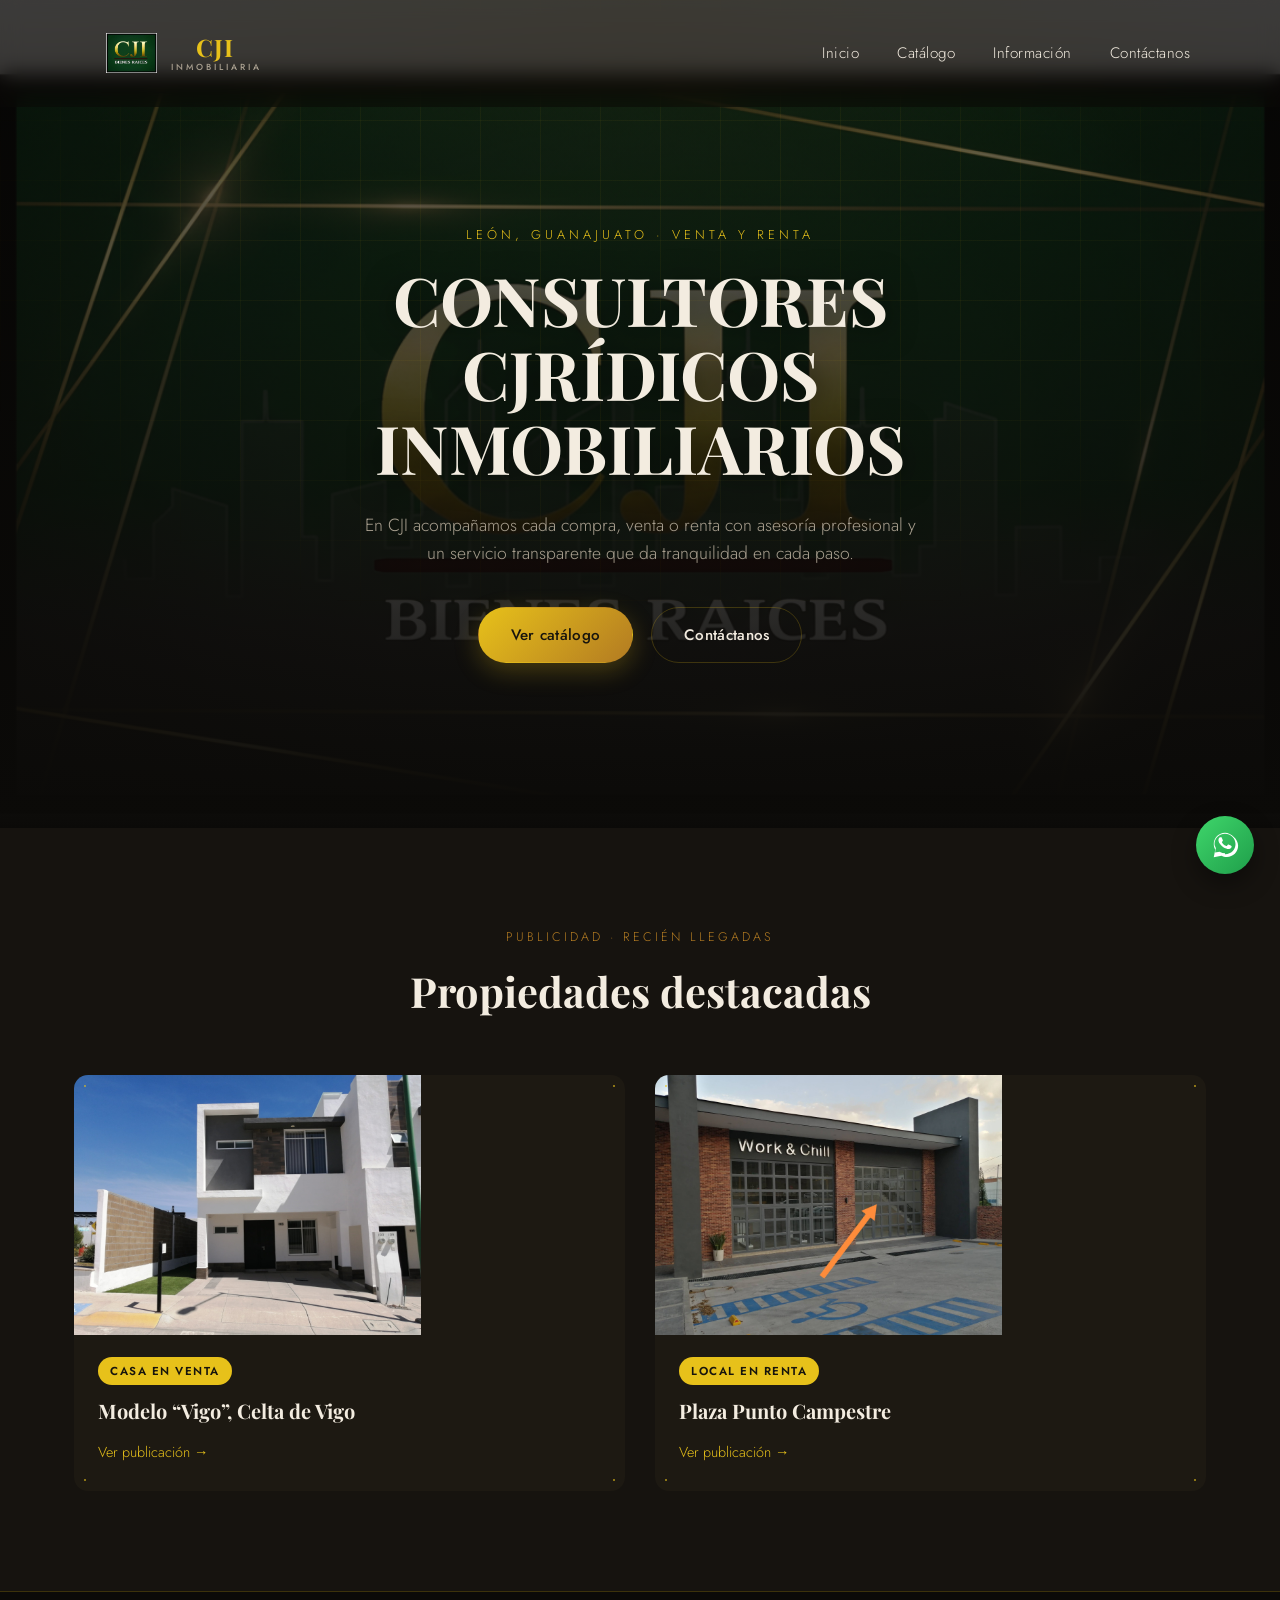
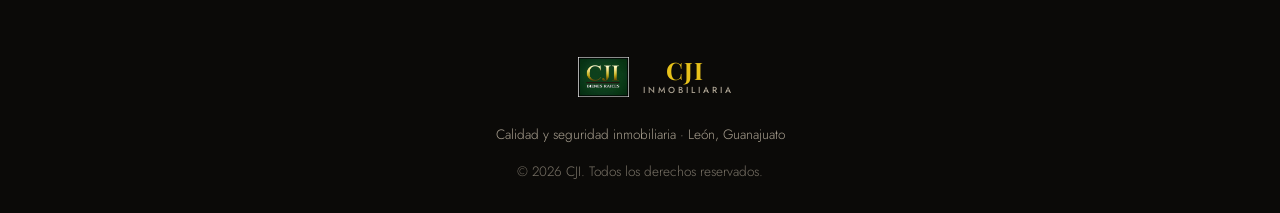
==== index.html @ c04a7f8a "Add files via upload" ====
<!DOCTYPE html>
<html lang="es">
<head>
<meta charset="UTF-8">
<meta name="viewport" content="width=device-width, initial-scale=1.0">
<title>CJI · BIENES RAÍCES</title>
<meta name="description" content="CJI Inmobiliaria en León, Guanajuato. Casas, departamentos, locales, bodegas y terrenos en venta y renta con asesoría profesional y trato transparente.">
<link rel="preconnect" href="https://fonts.googleapis.com">
<link rel="preconnect" href="https://fonts.gstatic.com" crossorigin>
<link href="https://fonts.googleapis.com/css2?family=Playfair+Display:ital,wght@0,500;0,700;1,500&family=Jost:wght@300;400;500;600&display=swap" rel="stylesheet">
<link rel="stylesheet" href="css/style.css">
</head>
<body>
<header class="site-header" id="site-header">

    <div class="header-inner">

        <a href="index.html" class="logo" data-scroll-top aria-label="CJI, ir al inicio">

            <span class="logo-mark" aria-hidden="true">
                <img
                    src="img/LOGO.jpeg"
                    alt=""
                    class="logo-image">
            </span>

           <span class="logo-text">
             <span class="logo-cji">CJI</span>
             <small>Inmobiliaria</small>
           </span>

        </a>

        <nav class="main-nav" id="main-nav" aria-label="Navegación principal">

            <ul>

                <li>
                    <a href="index.html" class="nav-link" data-scroll-top>Inicio</a>
                </li>

                <li class="has-sub">

                    <a href="catalogo.html" class="nav-link">Catálogo</a>

                    <ul class="sub-nav">

                        <li>
                            <a href="catalogo.html?filter=casas" data-filter="casas">Casas</a>
                        </li>

                        <li>
                            <a href="catalogo.html?filter=departamentos" data-filter="departamentos">Departamentos</a>
                        </li>

                        <li>
                            <a href="catalogo.html?filter=locales" data-filter="locales">Locales</a>
                        </li>

                        <li>
                            <a href="catalogo.html?filter=bodegas" data-filter="bodegas">Bodegas</a>
                        </li>

                        <li>
                            <a href="catalogo.html?filter=terrenos" data-filter="terrenos">Terrenos</a>
                        </li>

                    </ul>

                </li>

                <li>
                    <a href="informacion.html" class="nav-link">Información</a>
                </li>

                <li>
                    <a href="contactanos.html" class="nav-link">Contáctanos</a>
                </li>

            </ul>

        </nav>

        <button
            class="menu-toggle"
            id="menu-toggle"
            aria-label="Abrir menú"
            aria-expanded="false"
            aria-controls="main-nav">

            <span></span>
            <span></span>
            <span></span>

        </button>

    </div>

</header>
<main id="inicio">
<!-- ===== HERO ===== -->

    <section class="hero">

        <div class="hero-grid" aria-hidden="true"></div>

        <div class="hero-content">

            <p class="eyebrow">
                León, Guanajuato · Venta y Renta
            </p>

            <h1>
                CONSULTORES CJRÍDICOS<br>
                INMOBILIARIOS
            </h1>

            <p class="hero-sub">
                En CJI acompañamos cada compra, venta o renta con asesoría profesional
                y un servicio transparente que da tranquilidad en cada paso.
            </p>

            <div class="hero-actions">

                <a href="catalogo.html" class="btn btn-primary">
                    Ver catálogo
                </a>

                <a href="contactanos.html" class="btn btn-ghost">
                    Contáctanos
                </a>

            </div>

        </div>

    </section>


    <!-- ===== DESTACADOS ===== -->

    <section class="destacados" aria-label="Propiedades destacadas">

        <div class="section-inner">

            <p class="section-eyebrow">
                Publicidad · Recién llegadas
            </p>

            <h2 class="section-title">
                Propiedades destacadas
            </h2>

            <div class="destacados-grid">


                <!-- CASA DESTACADA -->

                <article class="destacado-card frame">

                    <img
                        src="img/CASA.jpg"
                        alt="Casa modelo Vigo en Fraccionamiento Celta de Vigo"
                        loading="lazy"
                        class="property-click"
                        data-property="casa-vigo">

                    <div class="destacado-info">

                        <span class="tag">
                            Casa en venta
                        </span>

                        <h3>
                            Modelo &ldquo;Vigo&rdquo;, Celta de Vigo
                        </h3>

                        <a
                            href="https://www.facebook.com/share/p/18gUT5gYqZ/"
                            target="_blank"
                            rel="noopener noreferrer"
                            class="text-link">

                            Ver publicación &rarr;

                        </a>

                    </div>

                </article>


                <!-- LOCAL DESTACADO -->

                <article class="destacado-card frame">

                    <img
                        src="img/LOCAL.jpg"
                        alt="Local comercial en Plaza Punto Campestre"
                        loading="lazy"
                        class="property-click"
                        data-property="local-punto-campestre">

                    <div class="destacado-info">

                        <span class="tag">
                            Local en renta
                        </span>

                        <h3>
                            Plaza Punto Campestre
                        </h3>

                        <a
                            href="https://www.facebook.com/share/p/1DKDXQu9YE/"
                            target="_blank"
                            rel="noopener noreferrer"
                            class="text-link">

                            Ver publicación &rarr;

                        </a>

                    </div>

                </article>

            </div>

        </div>

    </section>


    
</main>
    <!-- =====================================================
     VENTANA ESPECIAL DE PROPIEDAD
===================================================== -->

<div
    class="property-modal"
    id="property-modal"
    aria-hidden="true">

    <div
        class="property-modal-overlay"
        id="property-modal-overlay">
    </div>


    <div
        class="property-modal-content"
        role="dialog"
        aria-modal="true"
        aria-labelledby="property-title">


        <button
            class="property-modal-close"
            id="property-modal-close"
            aria-label="Cerrar">

            &times;

        </button>


        <!-- GALERÍA -->

        <div class="property-modal-gallery">


            <div class="property-main-media">

                <img
                    id="property-main-image"
                    src=""
                    alt="">

            </div>


            <div
                class="property-thumbnails"
                id="property-thumbnails">
            </div>


            <!-- VIDEO -->

            <div
                class="property-video"
                id="property-video-container">

                <video
                    id="property-video"
                    controls
                    preload="metadata">

                    <source
                        id="property-video-source"
                        src=""
                        type="video/mp4">

                    Tu navegador no soporta videos.

                </video>

            </div>

        </div>


        <!-- INFORMACIÓN -->

        <div class="property-modal-info">


            <span
                class="tag"
                id="property-type">
            </span>


            <h2 id="property-title"></h2>


            <p
                class="property-modal-location"
                id="property-location">
            </p>


            <p
                class="property-modal-description"
                id="property-description">
            </p>


            <div class="property-modal-actions">


                <a
                    id="property-facebook"
                    href="#"
                    class="btn btn-outline"
                    target="_blank"
                    rel="noopener noreferrer">

                    Ver publicación

                </a>


                <a
                    id="property-whatsapp"
                    href="#"
                    class="btn btn-whatsapp"
                    target="_blank"
                    rel="noopener noreferrer">

                    Preguntar por WhatsApp

                </a>

            </div>

        </div>

    </div>

</div>



</main>

<!-- ===== FOOTER ===== -->

<footer class="site-footer">

    <div class="section-inner footer-inner">

        <div class="logo logo-footer">

            <span class="logo-mark" aria-hidden="true">
                <img
                    src="img/LOGO.jpeg"
                    alt=""
                    class="logo-image">
            </span>

            <span class="logo-text">
                <span class="logo-cji">CJI</span>
                <small>Inmobiliaria</small>
            </span>

        </div>

        <p>
            Calidad y seguridad inmobiliaria · León, Guanajuato
        </p>

        <p class="footer-copy">
            &copy;
            <span id="year"></span>
            CJI. Todos los derechos reservados.
        </p>

    </div>

</footer>



<!-- ===== WHATSAPP FLOTANTE ===== -->

<a
    href="https://wa.me/524774230848"
    class="whatsapp-float"
    target="_blank"
    rel="noopener noreferrer"
    aria-label="Escríbenos por WhatsApp">

    <svg
        viewBox="0 0 32 32"
        fill="currentColor"
        aria-hidden="true">

        <path
            d="M16 3C9.4 3 4 8.4 4 15c0 2.2.6 4.2 1.6 6L4 29l8.2-1.6c1.7.9 3.6 1.4 5.8 1.4 6.6 0 12-5.4 12-12S22.6 3 16 3zm0 21.8c-1.9 0-3.7-.5-5.3-1.4l-.4-.2-4.9.9.9-4.8-.2-.4C5.3 17.3 4.8 16.2 4.8 15 4.8 8.9 9.9 4 16 4s11.2 4.9 11.2 11-4.9 11-11.2 10.8zm6.1-8.2c-.3-.2-2-1-2.3-1.1-.3-.1-.5-.2-.8.2-.2.3-.9 1.1-1.1 1.3-.2.2-.4.2-.7.1-.3-.2-1.4-.5-2.6-1.6-1-.9-1.6-2-1.8-2.3-.2-.3 0-.5.1-.7.1-.1.3-.4.5-.5.1-.2.2-.3.3-.5.1-.2 0-.4 0-.6-.1-.2-.8-1.9-1.1-2.6-.3-.7-.6-.6-.8-.6h-.7c-.2 0-.6.1-.9.4-.3.3-1.2 1.2-1.2 2.8s1.2 3.3 1.4 3.5c.2.3 2.4 3.7 5.9 5.1.8.3 1.5.5 2 .7.8.2 1.6.2 2.2.1.7-.1 2-.8 2.3-1.6.3-.8.3-1.4.2-1.6-.1-.1-.3-.2-.6-.4z"/>

    </svg>

</a>



<script>
(function () {
    var menuToggle = document.getElementById('menu-toggle');
    var mainNav = document.getElementById('main-nav');
    if (menuToggle) menuToggle.addEventListener('click', function () {
        var isOpen = mainNav.classList.toggle('is-open');
        menuToggle.classList.toggle('is-open', isOpen);
        menuToggle.setAttribute('aria-expanded', isOpen ? 'true' : 'false');
    });
    document.querySelectorAll('.main-nav a').forEach(function (link) {
        link.addEventListener('click', function () {
            mainNav.classList.remove('is-open');
            menuToggle.classList.remove('is-open');
            menuToggle.setAttribute('aria-expanded', 'false');
        });
    });
    var header = document.getElementById('site-header');
    document.addEventListener('scroll', function () {
        if (header) header.classList.toggle('is-scrolled', window.scrollY > 12);
    }, {passive:true});
    var year = document.getElementById('year');
    if (year) year.textContent = new Date().getFullYear();
})();
</script>
<script>
(function () {
        var propertyData = {


        /* =========================
           CASA VIGO
        ========================= */

        "casa-vigo": {

            type: "Casa en venta",

            title:
                "Modelo “Vigo”, Celta de Vigo",

            location:
                "Fracc. Celta de Vigo · Blvd. Juan Alonso de Torres #102, entre San Juan Bosco y Mariano Escobedo",

            description:
                "Casas nuevas de dos niveles con tres recámaras muy amplias, sala, comedor, cocina equipada, patio y cochera al frente para dos autos. Diseño moderno y funcional, en un fraccionamiento privado y de acceso controlado, de fácil acceso al poniente de la ciudad. Agenda tu cita y ven a conocer este gran desarrollo.",


            images: [

                "img/CASA.jpg"

                /*
                Agrega más fotos aquí:

                "CASA2.jpg",
                "CASA3.jpg",
                "CASA4.jpg",
                "CASA5.jpg"
                */

            ],


            video: "",


            facebook:
                "https://www.facebook.com/share/p/18gUT5gYqZ/"

        },


        /* =========================
           LOCAL PUNTO CAMPESTRE
        ========================= */

        "local-punto-campestre": {

            type: "Local en renta",

            title:
                "Plaza Punto Campestre",

            location:
                "Blvd. Campestre #1821, Col. Lomas del Campestre",

            description:
                "115 m² en planta baja y mezzanine, con medio baño, estacionamiento común, vigilancia y control de acceso a la plaza. El agua está incluida en la renta. Zona altamente comercial, rodeada de comercios, fraccionamientos residenciales, universidades, oficinas corporativas, bancos y hospitales.",


            images: [

                "img/LOCAL.jpg"

                /*
                Agrega más fotos aquí:

                "LOCAL2.jpg",
                "LOCAL3.jpg",
                "LOCAL4.jpg",
                "LOCAL5.jpg"
                */

            ],


            video: "",


            facebook:
                "https://www.facebook.com/share/p/1DKDXQu9YE/"

        },


        /* =========================
           BODEGA SAN MIGUEL
        ========================= */

        "bodega-san-miguel": {

            type: "Bodega en renta",

            title:
                "Bodega · Col. San Miguel",

            location:
                "Calle Independencia, entre Río Pánuco y Río Balsas, León, Gto.",

            description:
                "Terreno de 2,806 m², con área de bodega de 1,500 m² y estacionamiento de 800 m², además de oficinas y salones adicionales.",


            images: [

                "img/bodega.jpg"

                /*
                Agrega más fotos aquí:

                "bodega2.jpg",
                "bodega3.jpg",
                "bodega4.jpg"
                */

            ],


            video: "",


            facebook:
                "https://www.facebook.com/share/p/18UjENMNji/"

        },


        /* =========================
           TERRENO CELTA
        ========================= */

        "terreno-celta": {

            type: "Terreno en renta",

            title:
                "Terreno comercial",

            location:
                "Blvd. Juan Alonso de Torres #102 Pte., Fracc. Celta de Vigo, entre Blvd. San Juan Bosco y Mariano Escobedo",

            description:
                "902 m² de superficie a pie de bulevar, en zona altamente comercial al poniente de la ciudad.",


            images: [

                "img/terreno.jpg"

                /*
                Agrega más fotos aquí:

                "terreno2.jpg",
                "terreno3.jpg",
                "terreno4.jpg"
                */

            ],


            video: "",


            facebook:
                "https://www.facebook.com/share/p/1B8noux7Kz/"

        }

    };




    var propertyModal = document.getElementById('property-modal');
    var propertyModalClose = document.getElementById('property-modal-close');
    var propertyModalOverlay = document.getElementById('property-modal-overlay');
    var propertyMainImage = document.getElementById('property-main-image');
    var propertyThumbnails = document.getElementById('property-thumbnails');
    var propertyType = document.getElementById('property-type');
    var propertyTitle = document.getElementById('property-title');
    var propertyLocation = document.getElementById('property-location');
    var propertyDescription = document.getElementById('property-description');
    var propertyFacebook = document.getElementById('property-facebook');
    var propertyWhatsapp = document.getElementById('property-whatsapp');
    var propertyVideoContainer = document.getElementById('property-video-container');
    var propertyVideo = document.getElementById('property-video');
    var propertyVideoSource = document.getElementById('property-video-source');

    function openProperty(id) {
        var p = propertyData[id];
        if (!p) return;
        propertyType.textContent = p.type;
        propertyTitle.textContent = p.title;
        propertyLocation.textContent = p.location;
        propertyDescription.textContent = p.description;
        propertyFacebook.href = p.facebook;
        propertyWhatsapp.href = 'https://wa.me/524774230848?text=' + encodeURIComponent('Hola, me interesa la propiedad: ' + p.title);
        propertyMainImage.src = p.images[0];
        propertyMainImage.alt = p.title;
        propertyThumbnails.innerHTML = '';

        p.images.forEach(function (image, index) {
            var t = document.createElement('img');
            t.src = image;
            t.alt = p.title + ' - Foto ' + (index + 1);
            t.className = 'property-thumbnail';
            if (index === 0) t.classList.add('is-active');
            t.addEventListener('click', function () {
                propertyMainImage.src = image;
                document.querySelectorAll('.property-thumbnail').forEach(function (x) { x.classList.remove('is-active'); });
                t.classList.add('is-active');
            });
            propertyThumbnails.appendChild(t);
        });

        if (p.video) {
            propertyVideoContainer.classList.add('is-visible');
            propertyVideoSource.src = p.video;
            propertyVideo.load();
        } else {
            propertyVideoContainer.classList.remove('is-visible');
            propertyVideo.pause();
            propertyVideoSource.src = '';
            propertyVideo.load();
        }

        propertyModal.classList.add('is-open');
        propertyModal.setAttribute('aria-hidden', 'false');
        document.body.style.overflow = 'hidden';
    }

    function closeProperty() {
        propertyModal.classList.remove('is-open');
        propertyModal.setAttribute('aria-hidden', 'true');
        propertyVideo.pause();
        document.body.style.overflow = '';
    }

    document.querySelectorAll('.property-click').forEach(function (img) {
        img.addEventListener('click', function () { openProperty(img.dataset.property); });
    });

    propertyModalClose.addEventListener('click', closeProperty);
    propertyModalOverlay.addEventListener('click', closeProperty);
    document.addEventListener('keydown', function (e) {
        if (e.key === 'Escape' && propertyModal.classList.contains('is-open')) closeProperty();
    });
})();
</script>
</body>
</html>
---- css/style.css ----
/* =========================================================
   CJI · Calidad y Seguridad Inmobiliaria
   Paleta: negro cálido + dorado (identidad ya existente)
   Tipografía: Playfair Display (display) + Jost (utilitaria)
   ========================================================= */
 
:root {
    --bg: #0b0a08;
    --bg-elevated: #16130f;
    --bg-elevated-2: #1d1912;
    --gold: #e7c11a;
    --gold-deep: #b37b22;
    --ivory: #f3ece0;
    --stone: #a89f8f;
    --line: rgba(231, 193, 26, 0.22);
    --shadow: rgba(0, 0, 0, 0.55);
 
    --font-display: 'Playfair Display', Georgia, serif;
    --font-body: 'Jost', 'Segoe UI', sans-serif;
 
    --radius: 14px;
    --container: 1180px;
}
 
* { margin: 0; padding: 0; box-sizing: border-box; }
 
html { scroll-behavior: smooth; }
 
body {
    background: var(--bg);
    color: var(--ivory);
    font-family: var(--font-body);
    font-weight: 300;
    line-height: 1.6;
    -webkit-font-smoothing: antialiased;
}
 
img { max-width: 100%; display: block; }
 
.section-inner {
    max-width: var(--container);
    margin: 0 auto;
    padding: 0 24px;
}
 
a { color: inherit; }
 
.skip-link {
    position: absolute;
    left: -999px;
    top: 0;
    background: var(--gold);
    color: #000;
    padding: 10px 16px;
    z-index: 999;
}
.skip-link:focus { left: 16px; top: 16px; }
 
:focus-visible {
    outline: 2px solid var(--gold);
    outline-offset: 3px;
}
 
/* =====================================================
   ENCABEZADO
   ===================================================== */
.site-header {
    position: fixed;
    top: 0; left: 0; right: 0;
    z-index: 100;
    background: rgba(11, 10, 8, 0.55);
    backdrop-filter: blur(10px) saturate(140%);
    -webkit-backdrop-filter: blur(10px) saturate(140%);
    border-bottom: 1px solid transparent;
    transition: background .35s ease, border-color .35s ease, padding .35s ease;
}
.site-header.is-scrolled {
    background: rgba(11, 10, 8, 0.88);
    border-color: var(--line);
}
 
.header-inner {
    max-width: var(--container);
    margin: 0 auto;
    padding: 18px 24px;
    display: flex;
    align-items: center;
    justify-content: space-between;
    gap: 24px;
}
 
.logo {
    display: flex;
    align-items: center;
    gap: 12px;
    text-decoration: none;
    cursor: pointer;
}
.logo-image {
    display: block;
    width: 55px;
    height: 40px;
    object-fit: contain;
    object-position: center;
    transform: translate(15px, 0px);
}


.logo-mark {
      width: 85px;
    height: 70px;
    position: relative;
    flex-shrink: 0;
    display: flex;
    align-items: center;
    justify-content: center;
}

.corner-mark {
    position: absolute;
    inset: 0;
    background-image:
        linear-gradient(to right, var(--gold) 2px, transparent 2px),
        linear-gradient(to bottom, var(--gold) 2px, transparent 2px),
        linear-gradient(to left, var(--gold) 2px, transparent 2px),
        linear-gradient(to bottom, var(--gold) 2px, transparent 2px),
        linear-gradient(to right, var(--gold) 2px, transparent 2px),
        linear-gradient(to top, var(--gold) 2px, transparent 2px),
        linear-gradient(to left, var(--gold) 2px, transparent 2px),
        linear-gradient(to top, var(--gold) 2px, transparent 2px);
    background-position: top left, top left, top right, top right, bottom left, bottom left, bottom right, bottom right;
    background-size: 14px 2px, 2px 14px, 14px 2px, 2px 14px, 14px 2px, 2px 14px, 14px 2px, 2px 14px;
    background-repeat: no-repeat;
}
.logo-text {
    font-family: var(--font-display);
    font-size: 1.5rem;
    font-weight: 700;
    color: var(--gold);
    letter-spacing: 1px;
    line-height: 1;
    display: flex;
    flex-direction: column;
    margin-left: 0;
}

.logo-cji {
    display: block;
    transform: translateX(25px);
}

.logo-text small {
    font-family: var(--font-body);
    font-size: .55rem;
    font-weight: 500;
    letter-spacing: 3px;
    color: var(--stone);
    text-transform: uppercase;
    margin-top: 4px;
}
 
/* Navegación */
.main-nav > ul {
    list-style: none;
    display: flex;
    align-items: center;
    gap: 6px;
}
.nav-link {
    display: inline-block;
    text-decoration: none;
    color: var(--ivory);
    font-size: .95rem;
    letter-spacing: .5px;
    padding: 10px 16px;
    border-radius: 30px;
    position: relative;
    transition: color .25s ease, background .25s ease;
}
.nav-link:hover, .nav-link.is-active {
    color: var(--gold);
    background: rgba(231, 193, 26, 0.08);
}
 
.has-sub { position: relative; }
.sub-nav {
    list-style: none;
    position: absolute;
    top: calc(100% + 10px);
    left: 50%;
    transform: translateX(-50%) translateY(8px);
    min-width: 190px;
    background: var(--bg-elevated-2);
    border: 1px solid var(--line);
    border-radius: 12px;
    padding: 8px;
    opacity: 0;
    visibility: hidden;
    pointer-events: none;
    transition: opacity .2s ease, transform .2s ease;
    box-shadow: 0 20px 40px var(--shadow);
}
.has-sub:hover .sub-nav,
.has-sub:focus-within .sub-nav {
    opacity: 1;
    visibility: visible;
    pointer-events: auto;
    transform: translateX(-50%) translateY(0);
}
.sub-nav a {
    display: block;
    padding: 9px 14px;
    font-size: .88rem;
    text-decoration: none;
    color: var(--stone);
    border-radius: 8px;
    transition: color .2s ease, background .2s ease;
}
.sub-nav a:hover {
    color: var(--gold);
    background: rgba(231, 193, 26, 0.08);
}
 
/* Botón hamburguesa */
.menu-toggle {
    display: none;
    flex-direction: column;
    justify-content: center;
    gap: 5px;
    width: 40px; height: 40px;
    background: none;
    border: 1px solid var(--line);
    border-radius: 8px;
    cursor: pointer;
}
.menu-toggle span {
    display: block;
    width: 18px; height: 2px;
    margin: 0 auto;
    background: var(--gold);
    transition: transform .25s ease, opacity .25s ease;
}
.menu-toggle.is-open span:nth-child(1) { transform: translateY(7px) rotate(45deg); }
.menu-toggle.is-open span:nth-child(2) { opacity: 0; }
.menu-toggle.is-open span:nth-child(3) { transform: translateY(-7px) rotate(-45deg); }
 
/* =====================================================
   BOTONES
   ===================================================== */
.btn {
    display: inline-block;
    padding: 15px 32px;
    font-size: .95rem;
    font-weight: 500;
    letter-spacing: .3px;
    text-decoration: none;
    border-radius: 50px;
    cursor: pointer;
    transition: transform .3s ease, box-shadow .3s ease, background .3s ease, color .3s ease;
    border: 1px solid transparent;
}
.btn-primary {
    color: #17140d;
    background: linear-gradient(135deg, var(--gold) 0%, var(--gold-deep) 100%);
    box-shadow: 0 8px 24px rgba(231, 193, 26, 0.25);
}
.btn-primary:hover { transform: translateY(-4px); box-shadow: 0 14px 30px rgba(231, 193, 26, 0.4); }
 
.btn-ghost {
    color: var(--ivory);
    border-color: var(--line);
}
.btn-ghost:hover { border-color: var(--gold); color: var(--gold); transform: translateY(-4px); }
 
.btn-outline {
    color: var(--gold);
    border-color: var(--gold);
    padding: 12px 26px;
    font-size: .88rem;
    width: 100%;
    text-align: center;
}
.btn-outline:hover { background: var(--gold); color: #17140d; }
 
.btn-whatsapp {
    color: #0b0a08;
    background: linear-gradient(135deg, #3fd66b 0%, #1f9e4a 100%);
    box-shadow: 0 8px 24px rgba(37, 174, 82, 0.3);
}
.btn-whatsapp:hover { transform: translateY(-4px); box-shadow: 0 14px 30px rgba(37, 174, 82, 0.45); }
 
.text-link {
    color: var(--gold);
    text-decoration: none;
    font-size: .9rem;
    border-bottom: 1px solid transparent;
    transition: border-color .2s ease;
}
.text-link:hover { border-color: var(--gold); }
 
/* =====================================================
   MARCO ESTILO PLANO ARQUITECTÓNICO (firma visual)
   ===================================================== */
.frame { position: relative; overflow: hidden; border-radius: var(--radius); }
.frame::after {
    content: "";
    position: absolute;
    inset: 10px;
    pointer-events: none;
    opacity: 0;
    transition: opacity .35s ease, inset .35s ease;
    background-image:
        linear-gradient(to right, var(--gold) 2px, transparent 2px),
        linear-gradient(to bottom, var(--gold) 2px, transparent 2px),
        linear-gradient(to left, var(--gold) 2px, transparent 2px),
        linear-gradient(to bottom, var(--gold) 2px, transparent 2px),
        linear-gradient(to right, var(--gold) 2px, transparent 2px),
        linear-gradient(to top, var(--gold) 2px, transparent 2px),
        linear-gradient(to left, var(--gold) 2px, transparent 2px),
        linear-gradient(to top, var(--gold) 2px, transparent 2px);
    background-position: top left, top left, top right, top right, bottom left, bottom left, bottom right, bottom right;
    background-size: 28px 2px, 2px 28px, 28px 2px, 2px 28px, 28px 2px, 2px 28px, 28px 2px, 2px 28px;
    background-repeat: no-repeat;
}
.frame:hover::after, .destacado-card:hover .frame::after { opacity: 1; inset: 14px; }
.destacado-card.frame::after { opacity: .55; }
.destacado-card.frame:hover::after { opacity: 1; }
 
/* =====================================================
   HERO
   ===================================================== */
.hero {
    position: relative;
    min-height: 92vh;
    display: flex;
    align-items: center;
    padding: 140px 24px 80px;
    background:
        radial-gradient(ellipse 80% 60% at 50% 0%, rgba(231,193,26,0.10), transparent 60%),
        url('../img/CJI.com LOGO.png')  center 20% / cover no-repeat,
        #0b0a08;
    overflow: hidden;
}
.hero::before {
    content: "";
    position: absolute;
    inset: 0;
    background: linear-gradient(180deg, rgba(11,10,8,.55) 0%, rgba(11,10,8,.85) 70%, var(--bg) 100%);
}
.hero-grid {
    position: absolute;
    inset: 0;
    background-image:
        linear-gradient(rgba(231,193,26,0.05) 1px, transparent 1px),
        linear-gradient(90deg, rgba(231,193,26,0.05) 1px, transparent 1px);
    background-size: 60px 60px;
    mask-image: radial-gradient(ellipse 70% 60% at 50% 30%, black 40%, transparent 80%);
}
.hero-content {
    position: relative;
    max-width: 780px;
    margin: 0 auto;
    text-align: center;
}
.eyebrow {
    font-size: .8rem;
    letter-spacing: 4px;
    text-transform: uppercase;
    color: var(--gold);
    margin-bottom: 18px;
    animation: fadeInDown .8s ease-out both;
}
.hero h1 {
    font-family: var(--font-display);
    font-weight: 700;
    font-size: clamp(2.4rem, 6vw, 4.2rem);
    line-height: 1.1;
    color: var(--ivory);
    text-shadow: 0 4px 30px rgba(0,0,0,.6);
    animation: fadeInDown 1s ease-out .1s both;
}
.hero-sub {
    font-size: 1.1rem;
    color: var(--stone);
    max-width: 560px;
    margin: 26px auto 40px;
    animation: fadeInUp 1s ease-out .3s both;
}
.hero-actions {
    display: flex;
    justify-content: center;
    gap: 18px;
    flex-wrap: wrap;
    animation: fadeInUp 1s ease-out .45s both;
}
 
/* =====================================================
   SECCIONES GENERALES
   ===================================================== */
section { padding: 100px 0; scroll-margin-top: 90px; }
.section-eyebrow {
    font-size: .78rem;
    letter-spacing: 3px;
    text-transform: uppercase;
    color: var(--gold-deep);
    margin-bottom: 10px;
    text-align: center;
}
.section-title {
    font-family: var(--font-display);
    font-size: clamp(1.8rem, 4vw, 2.6rem);
    color: var(--ivory);
    text-align: center;
    margin-bottom: 50px;
}
 
/* =====================================================
   DESTACADOS
   ===================================================== */
.destacados { background: var(--bg-elevated); }
.destacados-grid {
    display: grid;
    grid-template-columns: repeat(auto-fit, minmax(280px, 1fr));
    gap: 30px;
}
.destacado-card { background: var(--bg-elevated-2); }
.destacado-card img { height: 260px; object-fit: cover; }
.destacado-info { padding: 22px 24px 26px; }
.destacado-info h3 {
    font-family: var(--font-display);
    font-size: 1.25rem;
    margin: 10px 0 12px;
    color: var(--ivory);
}
.tag {
    display: inline-block;
    font-size: .72rem;
    letter-spacing: 1.5px;
    text-transform: uppercase;
    color: #17140d;
    background: var(--gold);
    padding: 5px 12px;
    border-radius: 30px;
    font-weight: 600;
}
 
/* =====================================================
   CATALOGO
   ===================================================== */
.filtros {
    display: flex;
    justify-content: center;
    flex-wrap: wrap;
    gap: 12px;
    margin-bottom: 50px;
}
.filtro-btn {
    font-family: var(--font-body);
    background: transparent;
    border: 1px solid var(--line);
    color: var(--stone);
    padding: 10px 22px;
    border-radius: 30px;
    font-size: .88rem;
    letter-spacing: .5px;
    cursor: pointer;
    transition: all .25s ease;
}
.filtro-btn:hover { border-color: var(--gold); color: var(--gold); }
.filtro-btn.is-active {
    background: var(--gold);
    border-color: var(--gold);
    color: #17140d;
    font-weight: 500;
}
 
.catalogo-grid {
    display: grid;
    grid-template-columns: repeat(auto-fit, minmax(300px, 1fr));
    gap: 34px;
}
 
.prop-card {
    background: var(--bg-elevated);
    border-radius: var(--radius);
    overflow: hidden;
    display: flex;
    flex-direction: column;
    border: 1px solid var(--line);
    transition: transform .3s ease, box-shadow .3s ease;
}
.prop-card:hover { transform: translateY(-6px); box-shadow: 0 20px 45px var(--shadow); }
 
.prop-media { position: relative; border-radius: 0; }
.prop-media img { height: 220px; width: 100%; object-fit: cover; }
.tag-media { position: absolute; top: 14px; left: 14px; }
 
.prop-media--soon {
    height: 220px;
    display: flex;
    align-items: center;
    justify-content: center;
    background:
        repeating-linear-gradient(45deg, rgba(231,193,26,0.06) 0 10px, transparent 10px 20px),
        var(--bg-elevated-2);
}
.prop-card--soon { opacity: .85; }
 
.prop-body { padding: 24px; display: flex; flex-direction: column; gap: 10px; flex-grow: 1; }
.prop-body h3 {
    font-family: var(--font-display);
    font-size: 1.2rem;
    color: var(--ivory);
}
.prop-loc { font-size: .85rem; color: var(--stone); }
 
.prop-desc { font-size: .9rem; color: var(--stone); margin-top: 4px; }
.prop-desc summary {
    cursor: pointer;
    color: var(--gold);
    font-size: .82rem;
    letter-spacing: .5px;
    list-style: none;
}
.prop-desc summary::-webkit-details-marker { display: none; }
.prop-desc summary::after { content: " ›"; }
.prop-desc[open] summary::after { content: " ˅"; }
.prop-desc p { margin-top: 10px; line-height: 1.7; }
.prop-desc-static { font-size: .9rem; color: var(--stone); line-height: 1.7; }
 
.prop-body .btn-outline { margin-top: auto; }
 
/* =====================================================
   NOSOTROS / INFORMACION
   ===================================================== */
.nosotros { background: var(--bg-elevated); }
.leyenda {
    max-width: 780px;
    margin: 0 auto 60px;
    text-align: center;
    color: var(--stone);
    font-size: 1.08rem;
    line-height: 1.85;
}
.pilares {
    display: grid;
    grid-template-columns: repeat(auto-fit, minmax(220px, 1fr));
    gap: 40px;
    text-align: center;
}
.pilar-icon {
    display: inline-flex;
    align-items: center;
    justify-content: center;
    width: 56px; height: 56px;
    border: 1px solid var(--gold);
    border-radius: 50%;
    color: var(--gold);
    margin-bottom: 18px;
}
.pilar-icon svg { width: 24px; height: 24px; }
.pilar h3 {
    font-family: var(--font-display);
    font-size: 1.1rem;
    color: var(--ivory);
    margin-bottom: 10px;
}
.pilar p { color: var(--stone); font-size: .92rem; }
 
/* =====================================================
   CONTACTO
   ===================================================== */
.contacto-inner { text-align: center; }
.acciones-finales {
    margin-top: 40px;
    display: flex;
    justify-content: center;
    gap: 20px;
    flex-wrap: wrap;
}
 
/* =====================================================
   FOOTER
   ===================================================== */
.site-footer {
    padding: 50px 0 30px;
    border-top: 1px solid var(--line);
    text-align: center;
    color: var(--stone);
    font-size: .85rem;
}

.footer-inner {
    display: flex;
    flex-direction: column;
    align-items: center;
    gap: 12px;
}

.logo-footer {
    pointer-events: none;
    cursor: default;
}

.logo-footer .logo-cji {
    display: block;
    transform: translateX(-4px);
}

.footer-copy {
    opacity: .7;
    margin-top: 4px;
}
 
/* =====================================================
   WHATSAPP FLOTANTE
   ===================================================== */
.whatsapp-float {
    position: fixed;
    bottom: 26px;
    right: 26px;
    width: 58px; height: 58px;
    background: linear-gradient(135deg, #3fd66b 0%, #1f9e4a 100%);
    border-radius: 50%;
    display: flex;
    align-items: center;
    justify-content: center;
    box-shadow: 0 10px 25px rgba(0,0,0,.4);
    z-index: 90;
    transition: transform .3s ease;
}
.whatsapp-float svg { width: 30px; height: 30px; color: #fff; }
.whatsapp-float:hover { transform: scale(1.08); }
 
/* =====================================================
   ANIMACIONES
   ===================================================== */
@keyframes fadeInDown {
    from { opacity: 0; transform: translateY(-24px); }
    to { opacity: 1; transform: translateY(0); }
}
@keyframes fadeInUp {
    from { opacity: 0; transform: translateY(24px); }
    to { opacity: 1; transform: translateY(0); }
}
 
@media (prefers-reduced-motion: reduce) {
    *, *::before, *::after { animation-duration: 0.001ms !important; transition-duration: 0.001ms !important; }
    html { scroll-behavior: auto; }
}
 
/* =====================================================
   RESPONSIVE
   ===================================================== */
@media (max-width: 900px) {
    .main-nav {
        position: fixed;
        top: 74px; left: 0; right: 0;
        bottom: 0;
        background: rgba(11,10,8,0.98);
        backdrop-filter: blur(10px);
        transform: translateX(100%);
        transition: transform .35s ease;
        padding: 30px 24px;
        overflow-y: auto;
    }
    .main-nav.is-open { transform: translateX(0); }
    .main-nav > ul { flex-direction: column; align-items: stretch; gap: 4px; }
    .nav-link { font-size: 1.1rem; padding: 14px 10px; }
    .has-sub .sub-nav {
        position: static;
        transform: none;
        opacity: 1;
        visibility: visible;
        pointer-events: auto;
        box-shadow: none;
        border: none;
        background: transparent;
        padding-left: 12px;
        display: none;
    }
    .has-sub:hover .sub-nav, .has-sub:focus-within .sub-nav { display: block; }
    .has-sub.is-open .sub-nav { display: block; }
    .menu-toggle { display: flex; }
}
 
@media (max-width: 640px) {
    .logo-image {
        width: 150px;
        height: 52px;
    }

    section { padding: 70px 0; }
    .hero { padding-top: 120px; min-height: 80vh; }
    .destacado-card img { height: 200px; }
    .whatsapp-float { width: 50px; height: 50px; bottom: 18px; right: 18px; }
}
 
|/* =====================================================
   VENTANA ESPECIAL DE PROPIEDAD
===================================================== */

.property-click {
    cursor: pointer;
}

.property-modal {
    position: fixed;
    inset: 0;
    z-index: 1000;
    display: flex;
    align-items: center;
    justify-content: center;
    padding: 30px;
    opacity: 0;
    visibility: hidden;
    pointer-events: none;
    transition: opacity .3s ease, visibility .3s ease;
}

.property-modal.is-open {
    opacity: 1;
    visibility: visible;
    pointer-events: auto;
}

.property-modal-overlay {
    position: absolute;
    inset: 0;
    background: rgba(0, 0, 0, .82);
    backdrop-filter: blur(8px);
    -webkit-backdrop-filter: blur(8px);
}

.property-modal-content {
    position: relative;
    z-index: 1;
    width: min(1050px, 100%);
    max-height: 92vh;
    overflow-y: auto;
    background: var(--bg-elevated);
    border: 1px solid var(--line);
    border-radius: 18px;
    box-shadow: 0 30px 80px rgba(0, 0, 0, .7);
    display: grid;
    grid-template-columns: 1.15fr .85fr;
    transform: translateY(25px) scale(.97);
    transition: transform .3s ease;
}

.property-modal.is-open .property-modal-content {
    transform: translateY(0) scale(1);
}

.property-modal-close {
    position: absolute;
    top: 16px;
    right: 16px;
    z-index: 10;
    width: 42px;
    height: 42px;
    border: 1px solid var(--line);
    border-radius: 50%;
    background: rgba(11, 10, 8, .8);
    color: var(--ivory);
    font-size: 28px;
    line-height: 1;
    cursor: pointer;
    transition: all .25s ease;
}

.property-modal-close:hover {
    background: var(--gold);
    color: #17140d;
    border-color: var(--gold);
}

.property-modal-gallery {
    padding: 24px;
    background: var(--bg);
}

.property-main-media {
    width: 100%;
    aspect-ratio: 16 / 10;
    border-radius: 12px;
    overflow: hidden;
    background: var(--bg-elevated-2);
}

.property-main-media img {
    width: 100%;
    height: 100%;
    object-fit: cover;
}

.property-thumbnails {
    display: flex;
    gap: 10px;
    margin-top: 12px;
    overflow-x: auto;
    padding-bottom: 5px;
}

.property-thumbnail {
    width: 82px;
    height: 62px;
    flex-shrink: 0;
    object-fit: cover;
    border-radius: 8px;
    border: 1px solid var(--line);
    cursor: pointer;
    opacity: .65;
    transition: all .2s ease;
}

.property-thumbnail:hover,
.property-thumbnail.is-active {
    opacity: 1;
    border-color: var(--gold);
}

.property-video {
    margin-top: 18px;
    display: none;
}

.property-video.is-visible {
    display: block;
}

.property-video video {
    width: 100%;
    max-height: 360px;
    border-radius: 12px;
    background: #000;
}

.property-modal-info {
    padding: 55px 38px 38px;
    display: flex;
    flex-direction: column;
    justify-content: center;
}

.property-modal-info h2 {
    font-family: var(--font-display);
    font-size: clamp(1.8rem, 4vw, 2.7rem);
    line-height: 1.15;
    color: var(--ivory);
    margin: 18px 0 14px;
}

.property-modal-location {
    color: var(--gold);
    font-size: .9rem;
    margin-bottom: 24px;
}

.property-modal-description {
    color: var(--stone);
    font-size: .98rem;
    line-height: 1.8;
}

.property-modal-actions {
    display: flex;
    flex-direction: column;
    gap: 12px;
    margin-top: 32px;
}

.property-modal-actions .btn {
    width: 100%;
    text-align: center;
}


/* =====================================================
   RESPONSIVE
===================================================== */

@media (max-width: 800px) {

    .property-modal {
        padding: 15px;
    }

    .property-modal-content {
        grid-template-columns: 1fr;
        max-height: 94vh;
    }

    .property-modal-gallery {
        padding: 15px;
    }

    .property-modal-info {
        padding: 25px 22px 30px;
    }

    .property-modal-info h2 {
        font-size: 1.8rem;
    }

    .property-main-media {
        aspect-ratio: 16 / 10;
    }

    .property-video video {
        max-height: 260px;
    }

}


@media (max-width: 500px) {

    .property-modal {
        padding: 8px;
    }

    .property-modal-content {
        border-radius: 14px;
    }

    .property-modal-close {
        width: 38px;
        height: 38px;
        font-size: 24px;
        top: 10px;
        right: 10px;
    }

    .property-thumbnail {
        width: 70px;
        height: 52px;
    }

}

/* =====================================================
   ESPACIO PARA EL MENÚ EN PÁGINAS INTERNAS
===================================================== */

.pagina-interna main {
    padding-top: 40px;
}

@media (max-width: 640px) {
    .pagina-interna main {
        padding-top: 80px;
    }
}
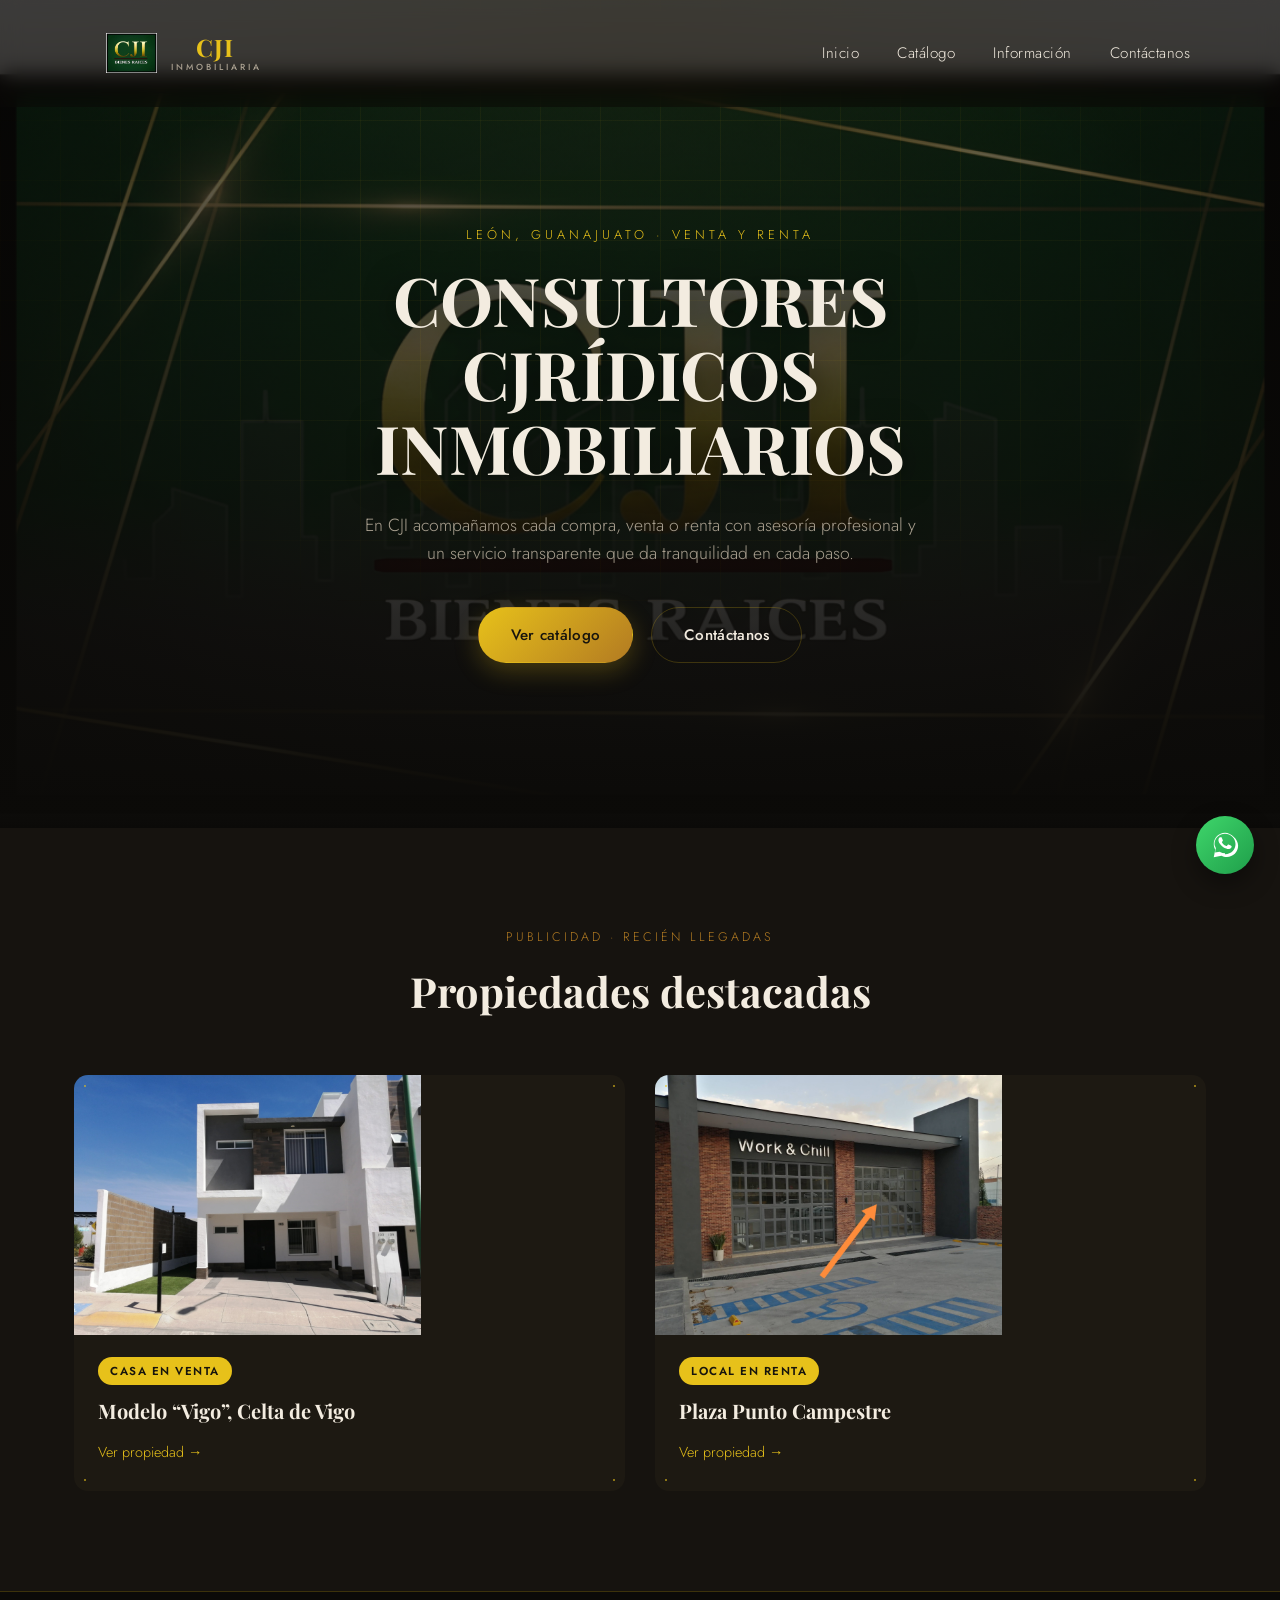
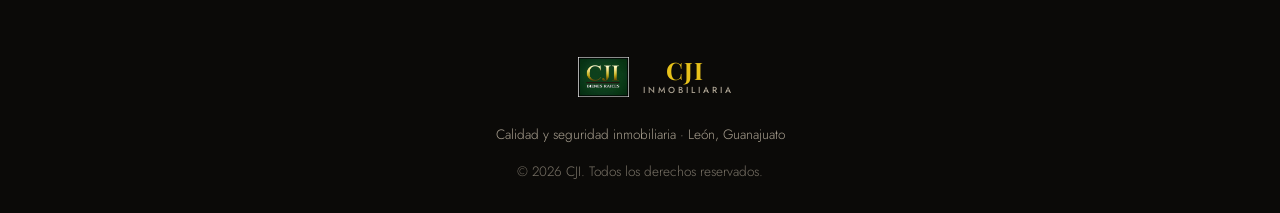
==== commit e04c060b: "Update index.html" ====
--- a/index.html
+++ b/index.html
@@ -5,12 +5,16 @@
 <meta name="viewport" content="width=device-width, initial-scale=1.0">
 <title>CJI · BIENES RAÍCES</title>
 <meta name="description" content="CJI Inmobiliaria en León, Guanajuato. Casas, departamentos, locales, bodegas y terrenos en venta y renta con asesoría profesional y trato transparente.">
+
 <link rel="preconnect" href="https://fonts.googleapis.com">
 <link rel="preconnect" href="https://fonts.gstatic.com" crossorigin>
 <link href="https://fonts.googleapis.com/css2?family=Playfair+Display:ital,wght@0,500;0,700;1,500&family=Jost:wght@300;400;500;600&display=swap" rel="stylesheet">
+
 <link rel="stylesheet" href="css/style.css">
 </head>
+
 <body>
+
 <header class="site-header" id="site-header">
 
     <div class="header-inner">
@@ -24,10 +28,10 @@
                     class="logo-image">
             </span>
 
-           <span class="logo-text">
-             <span class="logo-cji">CJI</span>
-             <small>Inmobiliaria</small>
-           </span>
+            <span class="logo-text">
+                <span class="logo-cji">CJI</span>
+                <small>Inmobiliaria</small>
+            </span>
 
         </a>
 
@@ -36,33 +40,47 @@
             <ul>
 
                 <li>
-                    <a href="index.html" class="nav-link" data-scroll-top>Inicio</a>
+                    <a href="index.html" class="nav-link" data-scroll-top>
+                        Inicio
+                    </a>
                 </li>
 
                 <li class="has-sub">
 
-                    <a href="catalogo.html" class="nav-link">Catálogo</a>
+                    <a href="catalogo.html" class="nav-link">
+                        Catálogo
+                    </a>
 
                     <ul class="sub-nav">
 
                         <li>
-                            <a href="catalogo.html?filter=casas" data-filter="casas">Casas</a>
+                            <a href="catalogo.html?filter=casas" data-filter="casas">
+                                Casas
+                            </a>
                         </li>
 
                         <li>
-                            <a href="catalogo.html?filter=departamentos" data-filter="departamentos">Departamentos</a>
+                            <a href="catalogo.html?filter=departamentos" data-filter="departamentos">
+                                Departamentos
+                            </a>
                         </li>
 
                         <li>
-                            <a href="catalogo.html?filter=locales" data-filter="locales">Locales</a>
+                            <a href="catalogo.html?filter=locales" data-filter="locales">
+                                Locales
+                            </a>
                         </li>
 
                         <li>
-                            <a href="catalogo.html?filter=bodegas" data-filter="bodegas">Bodegas</a>
+                            <a href="catalogo.html?filter=bodegas" data-filter="bodegas">
+                                Bodegas
+                            </a>
                         </li>
 
                         <li>
-                            <a href="catalogo.html?filter=terrenos" data-filter="terrenos">Terrenos</a>
+                            <a href="catalogo.html?filter=terrenos" data-filter="terrenos">
+                                Terrenos
+                            </a>
                         </li>
 
                     </ul>
@@ -70,11 +88,15 @@
                 </li>
 
                 <li>
-                    <a href="informacion.html" class="nav-link">Información</a>
+                    <a href="informacion.html" class="nav-link">
+                        Información
+                    </a>
                 </li>
 
                 <li>
-                    <a href="contactanos.html" class="nav-link">Contáctanos</a>
+                    <a href="contactanos.html" class="nav-link">
+                        Contáctanos
+                    </a>
                 </li>
 
             </ul>
@@ -97,8 +119,11 @@
     </div>
 
 </header>
+
+
 <main id="inicio">
-<!-- ===== HERO ===== -->
+
+    <!-- ===== HERO ===== -->
 
     <section class="hero">
 
@@ -167,21 +192,28 @@
 
                     <div class="destacado-info">
 
-                        <span class="tag">
+                        <span
+                            class="tag property-open"
+                            data-property="casa-vigo">
+
                             Casa en venta
+
                         </span>
 
-                        <h3>
+                        <h3
+                            class="property-open"
+                            data-property="casa-vigo">
+
                             Modelo &ldquo;Vigo&rdquo;, Celta de Vigo
+
                         </h3>
 
                         <a
-                            href="https://www.facebook.com/share/p/18gUT5gYqZ/"
-                            target="_blank"
-                            rel="noopener noreferrer"
-                            class="text-link">
-
-                            Ver publicación &rarr;
+                            href="#"
+                            class="text-link property-open"
+                            data-property="casa-vigo">
+
+                            Ver propiedad &rarr;
 
                         </a>
 
@@ -203,21 +235,28 @@
 
                     <div class="destacado-info">
 
-                        <span class="tag">
+                        <span
+                            class="tag property-open"
+                            data-property="local-punto-campestre">
+
                             Local en renta
+
                         </span>
 
-                        <h3>
+                        <h3
+                            class="property-open"
+                            data-property="local-punto-campestre">
+
                             Plaza Punto Campestre
+
                         </h3>
 
                         <a
-                            href="https://www.facebook.com/share/p/1DKDXQu9YE/"
-                            target="_blank"
-                            rel="noopener noreferrer"
-                            class="text-link">
-
-                            Ver publicación &rarr;
+                            href="#"
+                            class="text-link property-open"
+                            data-property="local-punto-campestre">
+
+                            Ver propiedad &rarr;
 
                         </a>
 
@@ -231,10 +270,10 @@
 
     </section>
 
-
-    
 </main>
-    <!-- =====================================================
+
+
+<!-- =====================================================
      VENTANA ESPECIAL DE PROPIEDAD
 ===================================================== -->
 
@@ -247,7 +286,6 @@
         class="property-modal-overlay"
         id="property-modal-overlay">
     </div>
-
 
     <div
         class="property-modal-content"
@@ -255,7 +293,6 @@
         aria-modal="true"
         aria-labelledby="property-title">
 
-
         <button
             class="property-modal-close"
             id="property-modal-close"
@@ -270,7 +307,6 @@
 
         <div class="property-modal-gallery">
 
-
             <div class="property-main-media">
 
                 <img
@@ -280,7 +316,6 @@
 
             </div>
 
-
             <div
                 class="property-thumbnails"
                 id="property-thumbnails">
@@ -316,30 +351,24 @@
 
         <div class="property-modal-info">
 
-
             <span
                 class="tag"
                 id="property-type">
             </span>
 
-
             <h2 id="property-title"></h2>
-
 
             <p
                 class="property-modal-location"
                 id="property-location">
             </p>
 
-
             <p
                 class="property-modal-description"
                 id="property-description">
             </p>
 
-
             <div class="property-modal-actions">
-
 
                 <a
                     id="property-facebook"
@@ -352,7 +381,6 @@
 
                 </a>
 
-
                 <a
                     id="property-whatsapp"
                     href="#"
@@ -373,9 +401,6 @@
 </div>
 
 
-
-</main>
-
 <!-- ===== FOOTER ===== -->
 
 <footer class="site-footer">
@@ -385,15 +410,22 @@
         <div class="logo logo-footer">
 
             <span class="logo-mark" aria-hidden="true">
+
                 <img
                     src="img/LOGO.jpeg"
                     alt=""
                     class="logo-image">
+
             </span>
 
             <span class="logo-text">
+
                 <span class="logo-cji">CJI</span>
-                <small>Inmobiliaria</small>
+
+                <small>
+                    Inmobiliaria
+                </small>
+
             </span>
 
         </div>
@@ -403,15 +435,16 @@
         </p>
 
         <p class="footer-copy">
+
             &copy;
             <span id="year"></span>
             CJI. Todos los derechos reservados.
+
         </p>
 
     </div>
 
 </footer>
-
 
 
 <!-- ===== WHATSAPP FLOTANTE ===== -->
@@ -436,35 +469,98 @@
 </a>
 
 
-
 <script>
+
+/* =====================================================
+   MENÚ
+===================================================== */
+
 (function () {
+
     var menuToggle = document.getElementById('menu-toggle');
     var mainNav = document.getElementById('main-nav');
-    if (menuToggle) menuToggle.addEventListener('click', function () {
-        var isOpen = mainNav.classList.toggle('is-open');
-        menuToggle.classList.toggle('is-open', isOpen);
-        menuToggle.setAttribute('aria-expanded', isOpen ? 'true' : 'false');
+
+    if (menuToggle) {
+
+        menuToggle.addEventListener('click', function () {
+
+            var isOpen =
+                mainNav.classList.toggle('is-open');
+
+            menuToggle.classList.toggle(
+                'is-open',
+                isOpen
+            );
+
+            menuToggle.setAttribute(
+                'aria-expanded',
+                isOpen ? 'true' : 'false'
+            );
+
+        });
+
+    }
+
+
+    document.querySelectorAll('.main-nav a').forEach(function (link) {
+
+        link.addEventListener('click', function () {
+
+            mainNav.classList.remove('is-open');
+
+            menuToggle.classList.remove('is-open');
+
+            menuToggle.setAttribute(
+                'aria-expanded',
+                'false'
+            );
+
+        });
+
     });
-    document.querySelectorAll('.main-nav a').forEach(function (link) {
-        link.addEventListener('click', function () {
-            mainNav.classList.remove('is-open');
-            menuToggle.classList.remove('is-open');
-            menuToggle.setAttribute('aria-expanded', 'false');
-        });
-    });
-    var header = document.getElementById('site-header');
-    document.addEventListener('scroll', function () {
-        if (header) header.classList.toggle('is-scrolled', window.scrollY > 12);
-    }, {passive:true});
-    var year = document.getElementById('year');
-    if (year) year.textContent = new Date().getFullYear();
+
+
+    var header =
+        document.getElementById('site-header');
+
+    document.addEventListener(
+        'scroll',
+        function () {
+
+            if (header) {
+
+                header.classList.toggle(
+                    'is-scrolled',
+                    window.scrollY > 12
+                );
+
+            }
+
+        },
+        { passive: true }
+    );
+
+
+    var year =
+        document.getElementById('year');
+
+    if (year) {
+
+        year.textContent =
+            new Date().getFullYear();
+
+    }
+
 })();
-</script>
-<script>
+
+
+/* =====================================================
+   PROPIEDADES
+===================================================== */
+
 (function () {
-        var propertyData = {
-
+
+    var propertyData = {
 
         /* =========================
            CASA VIGO
@@ -483,7 +579,6 @@
             description:
                 "Casas nuevas de dos niveles con tres recámaras muy amplias, sala, comedor, cocina equipada, patio y cochera al frente para dos autos. Diseño moderno y funcional, en un fraccionamiento privado y de acceso controlado, de fácil acceso al poniente de la ciudad. Agenda tu cita y ven a conocer este gran desarrollo.",
 
-
             images: [
 
                 "img/CASA.jpg"
@@ -491,17 +586,15 @@
                 /*
                 Agrega más fotos aquí:
 
-                "CASA2.jpg",
-                "CASA3.jpg",
-                "CASA4.jpg",
-                "CASA5.jpg"
+                "img/CASA2.jpg",
+                "img/CASA3.jpg",
+                "img/CASA4.jpg",
+                "img/CASA5.jpg"
                 */
 
             ],
 
-
             video: "",
-
 
             facebook:
                 "https://www.facebook.com/share/p/18gUT5gYqZ/"
@@ -526,7 +619,6 @@
             description:
                 "115 m² en planta baja y mezzanine, con medio baño, estacionamiento común, vigilancia y control de acceso a la plaza. El agua está incluida en la renta. Zona altamente comercial, rodeada de comercios, fraccionamientos residenciales, universidades, oficinas corporativas, bancos y hospitales.",
 
-
             images: [
 
                 "img/LOCAL.jpg"
@@ -534,17 +626,15 @@
                 /*
                 Agrega más fotos aquí:
 
-                "LOCAL2.jpg",
-                "LOCAL3.jpg",
-                "LOCAL4.jpg",
-                "LOCAL5.jpg"
+                "img/LOCAL2.jpg",
+                "img/LOCAL3.jpg",
+                "img/LOCAL4.jpg",
+                "img/LOCAL5.jpg"
                 */
 
             ],
 
-
             video: "",
-
 
             facebook:
                 "https://www.facebook.com/share/p/1DKDXQu9YE/"
@@ -569,24 +659,21 @@
             description:
                 "Terreno de 2,806 m², con área de bodega de 1,500 m² y estacionamiento de 800 m², además de oficinas y salones adicionales.",
 
-
             images: [
 
-                "img/bodega.jpg"
+                "img/BODEGA.jpg"
 
                 /*
                 Agrega más fotos aquí:
 
-                "bodega2.jpg",
-                "bodega3.jpg",
-                "bodega4.jpg"
+                "img/BODEGA2.jpg",
+                "img/BODEGA3.jpg",
+                "img/BODEGA4.jpg"
                 */
 
             ],
 
-
             video: "",
-
 
             facebook:
                 "https://www.facebook.com/share/p/18UjENMNji/"
@@ -611,24 +698,21 @@
             description:
                 "902 m² de superficie a pie de bulevar, en zona altamente comercial al poniente de la ciudad.",
 
-
             images: [
 
-                "img/terreno.jpg"
+                "img/TERRENO.jpg"
 
                 /*
                 Agrega más fotos aquí:
 
-                "terreno2.jpg",
-                "terreno3.jpg",
-                "terreno4.jpg"
+                "img/TERRENO2.jpg",
+                "img/TERRENO3.jpg",
+                "img/TERRENO4.jpg"
                 */
 
             ],
 
-
             video: "",
-
 
             facebook:
                 "https://www.facebook.com/share/p/1B8noux7Kz/"
@@ -638,83 +722,310 @@
     };
 
 
-
-
-    var propertyModal = document.getElementById('property-modal');
-    var propertyModalClose = document.getElementById('property-modal-close');
-    var propertyModalOverlay = document.getElementById('property-modal-overlay');
-    var propertyMainImage = document.getElementById('property-main-image');
-    var propertyThumbnails = document.getElementById('property-thumbnails');
-    var propertyType = document.getElementById('property-type');
-    var propertyTitle = document.getElementById('property-title');
-    var propertyLocation = document.getElementById('property-location');
-    var propertyDescription = document.getElementById('property-description');
-    var propertyFacebook = document.getElementById('property-facebook');
-    var propertyWhatsapp = document.getElementById('property-whatsapp');
-    var propertyVideoContainer = document.getElementById('property-video-container');
-    var propertyVideo = document.getElementById('property-video');
-    var propertyVideoSource = document.getElementById('property-video-source');
+    /* =====================================================
+       ELEMENTOS DEL MODAL
+    ===================================================== */
+
+    var propertyModal =
+        document.getElementById('property-modal');
+
+    var propertyModalClose =
+        document.getElementById('property-modal-close');
+
+    var propertyModalOverlay =
+        document.getElementById('property-modal-overlay');
+
+    var propertyMainImage =
+        document.getElementById('property-main-image');
+
+    var propertyThumbnails =
+        document.getElementById('property-thumbnails');
+
+    var propertyType =
+        document.getElementById('property-type');
+
+    var propertyTitle =
+        document.getElementById('property-title');
+
+    var propertyLocation =
+        document.getElementById('property-location');
+
+    var propertyDescription =
+        document.getElementById('property-description');
+
+    var propertyFacebook =
+        document.getElementById('property-facebook');
+
+    var propertyWhatsapp =
+        document.getElementById('property-whatsapp');
+
+    var propertyVideoContainer =
+        document.getElementById('property-video-container');
+
+    var propertyVideo =
+        document.getElementById('property-video');
+
+    var propertyVideoSource =
+        document.getElementById('property-video-source');
+
+
+    /* =====================================================
+       ABRIR PROPIEDAD
+    ===================================================== */
 
     function openProperty(id) {
+
         var p = propertyData[id];
+
         if (!p) return;
-        propertyType.textContent = p.type;
-        propertyTitle.textContent = p.title;
-        propertyLocation.textContent = p.location;
-        propertyDescription.textContent = p.description;
-        propertyFacebook.href = p.facebook;
-        propertyWhatsapp.href = 'https://wa.me/524774230848?text=' + encodeURIComponent('Hola, me interesa la propiedad: ' + p.title);
-        propertyMainImage.src = p.images[0];
-        propertyMainImage.alt = p.title;
-        propertyThumbnails.innerHTML = '';
+
+
+        propertyType.textContent =
+            p.type;
+
+        propertyTitle.textContent =
+            p.title;
+
+        propertyLocation.textContent =
+            p.location;
+
+        propertyDescription.textContent =
+            p.description;
+
+
+        /* Facebook SOLO existe dentro de la ficha */
+
+        propertyFacebook.href =
+            p.facebook;
+
+
+        propertyWhatsapp.href =
+            'https://wa.me/524774230848?text=' +
+            encodeURIComponent(
+                'Hola, me interesa la propiedad: ' +
+                p.title
+            );
+
+
+        propertyMainImage.src =
+            p.images[0];
+
+        propertyMainImage.alt =
+            p.title;
+
+
+        propertyThumbnails.innerHTML =
+            '';
+
+
+        /* =================================================
+           GALERÍA
+        ================================================= */
 
         p.images.forEach(function (image, index) {
-            var t = document.createElement('img');
-            t.src = image;
-            t.alt = p.title + ' - Foto ' + (index + 1);
-            t.className = 'property-thumbnail';
-            if (index === 0) t.classList.add('is-active');
-            t.addEventListener('click', function () {
-                propertyMainImage.src = image;
-                document.querySelectorAll('.property-thumbnail').forEach(function (x) { x.classList.remove('is-active'); });
-                t.classList.add('is-active');
-            });
-            propertyThumbnails.appendChild(t);
+
+            var t =
+                document.createElement('img');
+
+            t.src =
+                image;
+
+            t.alt =
+                p.title +
+                ' - Foto ' +
+                (index + 1);
+
+            t.className =
+                'property-thumbnail';
+
+
+            if (index === 0) {
+
+                t.classList.add(
+                    'is-active'
+                );
+
+            }
+
+
+            t.addEventListener(
+                'click',
+                function () {
+
+                    propertyMainImage.src =
+                        image;
+
+
+                    document
+                        .querySelectorAll(
+                            '.property-thumbnail'
+                        )
+                        .forEach(
+                            function (x) {
+
+                                x.classList.remove(
+                                    'is-active'
+                                );
+
+                            }
+                        );
+
+
+                    t.classList.add(
+                        'is-active'
+                    );
+
+                }
+            );
+
+
+            propertyThumbnails.appendChild(
+                t
+            );
+
         });
 
+
+        /* =================================================
+           VIDEO
+        ================================================= */
+
         if (p.video) {
-            propertyVideoContainer.classList.add('is-visible');
-            propertyVideoSource.src = p.video;
+
+            propertyVideoContainer
+                .classList.add(
+                    'is-visible'
+                );
+
+            propertyVideoSource.src =
+                p.video;
+
             propertyVideo.load();
+
         } else {
-            propertyVideoContainer.classList.remove('is-visible');
+
+            propertyVideoContainer
+                .classList.remove(
+                    'is-visible'
+                );
+
             propertyVideo.pause();
-            propertyVideoSource.src = '';
+
+            propertyVideoSource.src =
+                '';
+
             propertyVideo.load();
+
         }
 
-        propertyModal.classList.add('is-open');
-        propertyModal.setAttribute('aria-hidden', 'false');
-        document.body.style.overflow = 'hidden';
+
+        /* =================================================
+           MOSTRAR MODAL
+        ================================================= */
+
+        propertyModal.classList.add(
+            'is-open'
+        );
+
+        propertyModal.setAttribute(
+            'aria-hidden',
+            'false'
+        );
+
+        document.body.style.overflow =
+            'hidden';
+
     }
 
+
+    /* =====================================================
+       CERRAR PROPIEDAD
+    ===================================================== */
+
     function closeProperty() {
-        propertyModal.classList.remove('is-open');
-        propertyModal.setAttribute('aria-hidden', 'true');
+
+        propertyModal.classList.remove(
+            'is-open'
+        );
+
+        propertyModal.setAttribute(
+            'aria-hidden',
+            'true'
+        );
+
         propertyVideo.pause();
-        document.body.style.overflow = '';
+
+        document.body.style.overflow =
+            '';
+
     }
 
-    document.querySelectorAll('.property-click').forEach(function (img) {
-        img.addEventListener('click', function () { openProperty(img.dataset.property); });
-    });
-
-    propertyModalClose.addEventListener('click', closeProperty);
-    propertyModalOverlay.addEventListener('click', closeProperty);
-    document.addEventListener('keydown', function (e) {
-        if (e.key === 'Escape' && propertyModal.classList.contains('is-open')) closeProperty();
-    });
+
+    /* =====================================================
+       FOTO + NOMBRE + TIPO + ENLACES
+       ABREN LA MISMA FICHA
+    ===================================================== */
+
+    document
+        .querySelectorAll(
+            '.property-click, .property-open'
+        )
+        .forEach(
+            function (element) {
+
+                element.addEventListener(
+                    'click',
+                    function (e) {
+
+                        e.preventDefault();
+
+                        openProperty(
+                            element.dataset.property
+                        );
+
+                    }
+                );
+
+            }
+        );
+
+
+    /* =====================================================
+       CERRAR
+    ===================================================== */
+
+    propertyModalClose.addEventListener(
+        'click',
+        closeProperty
+    );
+
+    propertyModalOverlay.addEventListener(
+        'click',
+        closeProperty
+    );
+
+
+    document.addEventListener(
+        'keydown',
+        function (e) {
+
+            if (
+                e.key === 'Escape' &&
+                propertyModal.classList.contains(
+                    'is-open'
+                )
+            ) {
+
+                closeProperty();
+
+            }
+
+        }
+    );
+
 })();
+
 </script>
+
 </body>
-</html>+</html>
